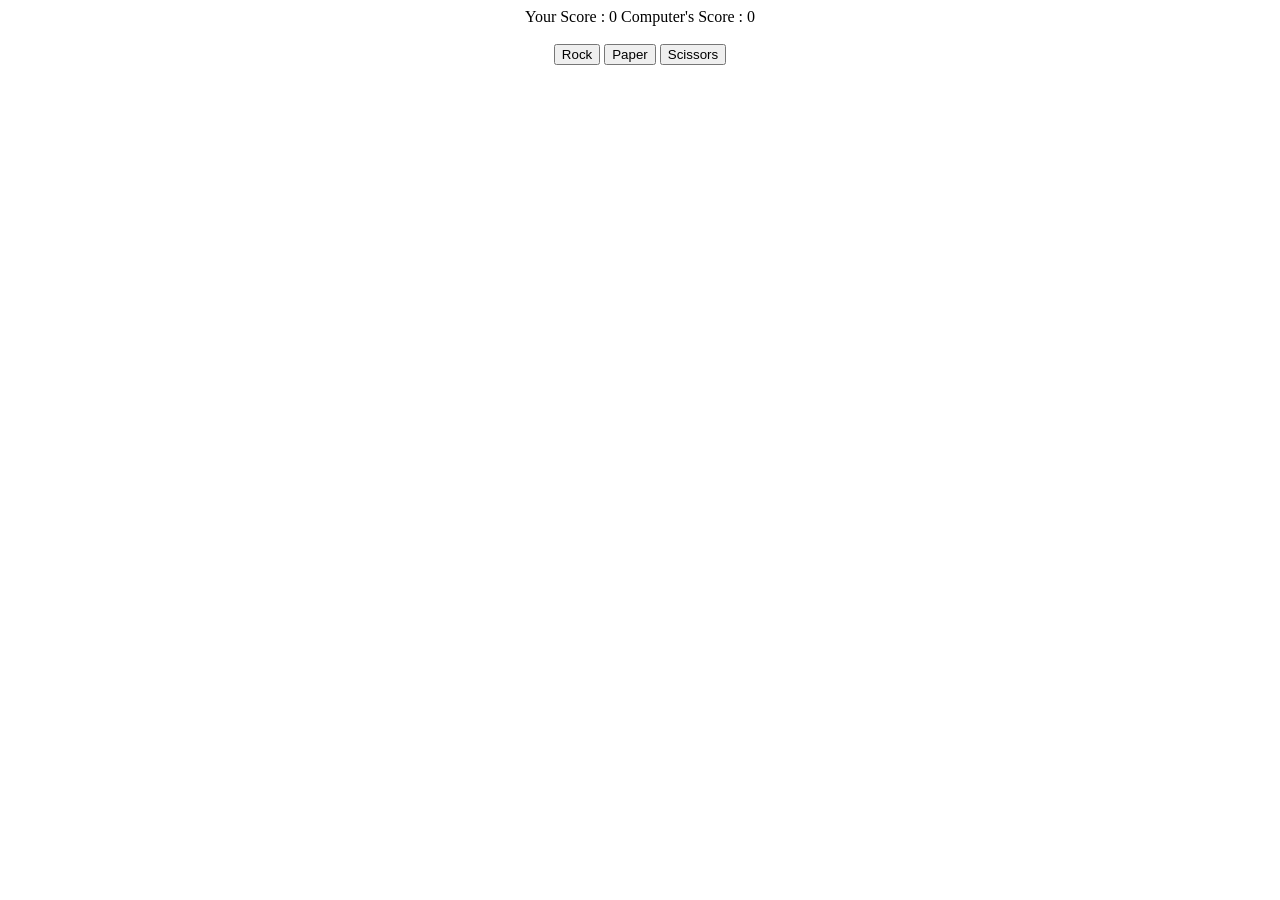
==== index.html @ 8fafe854 "Add index.html" ====
<!DOCTYPE html>
<html>
    <head>
        <title>Rock Paper Scissors
        </title>
    </head>
    <style>
        body{

            text-align: center;
            justify-content: center;
        }
    </style>
    <div class="score">Your Score : 0 Computer's Score : 0</div><br>
    <body><div class="buttons">
        <button id="rock">Rock</button>
        <button id="paper">Paper</button>
        <button id="scissors">Scissors</button></div><br>
    <div class="userOption"></div>
    <div class="compOption"></div>
    <div class="result"></div>
    </body>
    <script src="./script.js"></script>
</html>
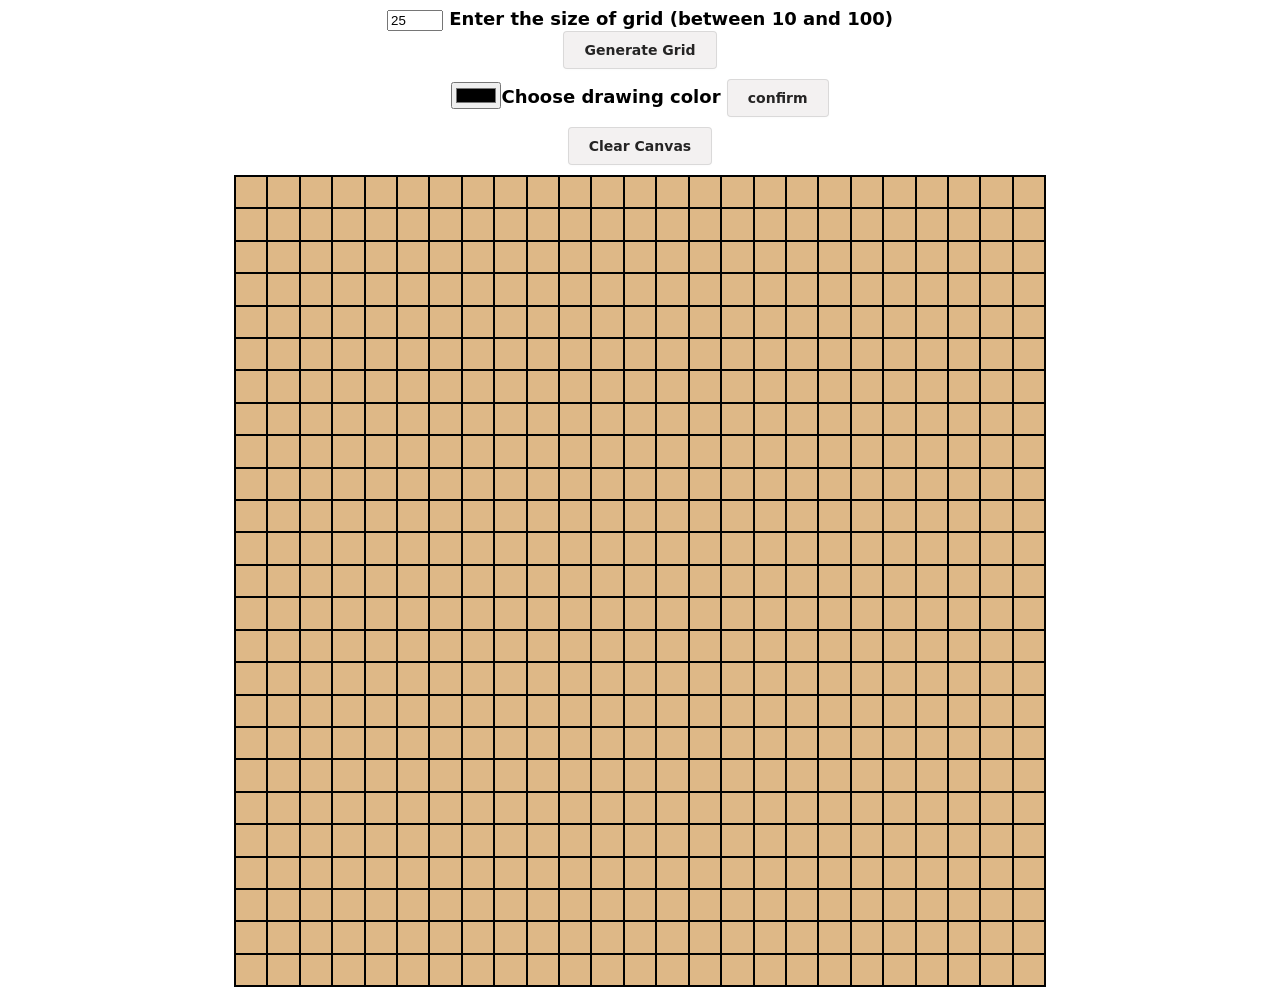
==== commit c082561b: "Pixel Art" ====
--- a/index.html
+++ b/index.html
@@ -1,24 +1,17 @@
 <!DOCTYPE html>
 <html>
     <head>
-        <title>Rock Paper Scissors
+        <title>Pixel Art
         </title>
     </head>
-    <style>
-        body{
-
-            text-align: center;
-            justify-content: center;
-        }
-    </style>
-    <div class="score">Your Score : 0 Computer's Score : 0</div><br>
-    <body><div class="buttons">
-        <button id="rock">Rock</button>
-        <button id="paper">Paper</button>
-        <button id="scissors">Scissors</button></div><br>
-    <div class="userOption"></div>
-    <div class="compOption"></div>
-    <div class="result"></div>
+    <link href="./style.css" rel="stylesheet">
+    <body>
+        <div class="d1"><input type="number" id="num" max="100" min="10" value="25"> Enter the size of grid (between 10 and 100) <button id="generate">Generate Grid</button></div>
+        <div class="d1"><input type="color" id="drawcolor">Choose drawing color <button onclick="drawingColor=drawingColorInput.value">confirm</button></div>
+        <div class="d1"><button id="generate">Clear Canvas</button></div>
+        <div class="container">
+        </div>
+        
     </body>
     <script src="./script.js"></script>
 </html>
--- a/style.css
+++ b/style.css
@@ -0,0 +1,91 @@
+
+
+.container{
+    display: flex;
+    flex-direction: column;
+    flex:1 0 auto;
+    height: 90vh;
+    margin: 0 auto;
+    width: 90vh;
+    z-index: -3;
+    border-style: solid;
+    border-width: 1px;
+    border-color: black;
+    background-color: grey;
+}
+.column{
+    display: flex;
+    flex-direction: row;
+    flex: 1;
+}
+.row{
+    background-color: burlywood;
+    flex:1;
+    border: solid;
+    border-color: black;
+    border-width: 0.5px;
+    transition: background-color 1s linear;
+}
+.row:hover{
+    background-color: rebeccapurple;
+    transition-duration: 0s;
+}
+.row:focus{
+
+    background-color: rebeccapurple;
+    transition-duration: 0s;
+}
+
+button {
+  align-items: center;
+  background-color: #f3f1f1;
+  border: 1px solid rgba(0, 0, 0, 0.1);
+  border-radius: .25rem;
+  box-shadow: rgba(0, 0, 0, 0.02) 0 1px 3px 0;
+  box-sizing: border-box;
+  color: rgba(0, 0, 0, 0.85);
+  cursor: pointer;
+  display: inline;
+  font-family: system-ui,-apple-system,system-ui,"Helvetica Neue",Helvetica,Arial,sans-serif;
+  font-size: 14px;
+  font-weight: 600;
+  justify-content: center;
+  margin: 0;
+  min-height: 2rem;
+  padding: calc(.875rem - 4px) calc(1.5rem - 4px);
+  position: relative;
+  text-decoration: none;
+  transition: all 250ms;
+  user-select: none;
+  -webkit-user-select: none;
+  touch-action: manipulation;
+  vertical-align: baseline;
+  width: auto;
+}
+
+button:hover,
+button:focus {
+  border-color: rgba(0, 0, 0, 0.15);
+  box-shadow: rgba(0, 0, 0, 0.1) 0 4px 12px;
+  color: rgba(0, 0, 0, 0.65);
+}
+
+button:hover {
+  transform: translateY(-1px);
+}
+
+button:active {
+  background-color: #F0F0F1;
+  border-color: rgba(0, 0, 0, 0.15);
+  box-shadow: rgba(0, 0, 0, 0.06) 0 2px 4px;
+  color: rgba(0, 0, 0, 0.65);
+  transform: translateY(0);
+}
+body{  font-family: system-ui,-apple-system,system-ui,"Helvetica Neue",Helvetica,Arial,sans-serif;
+  font-size: 18px;
+  font-weight: 600;}
+.d1 {
+    width: 50%; 
+    margin: 0 auto 10px auto; 
+    text-align: center; 
+}
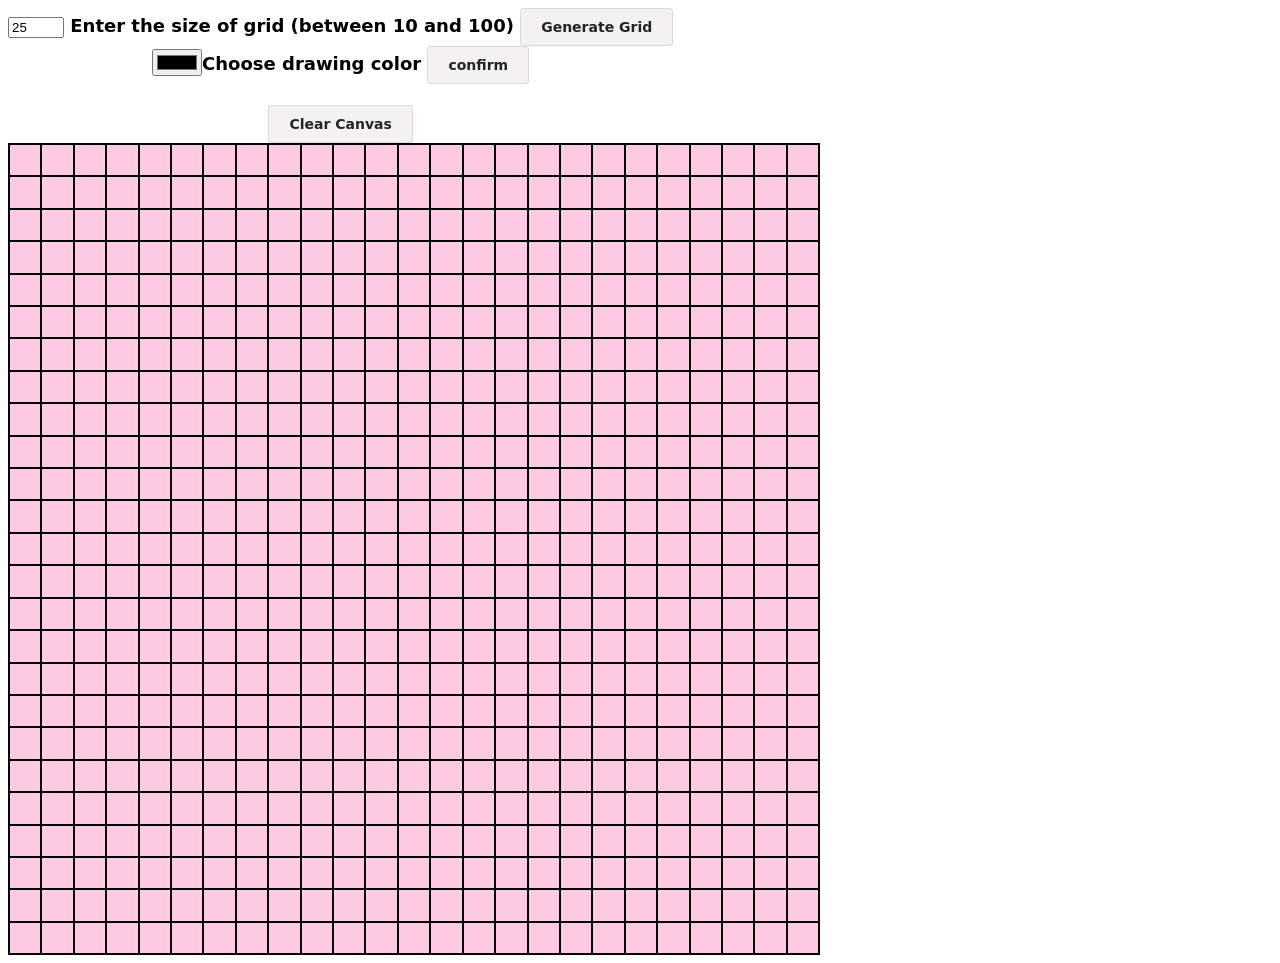
==== commit a1a31f9c: "update index.html, style.css, script.js" ====
--- a/index.html
+++ b/index.html
@@ -1,16 +1,18 @@
 <!DOCTYPE html>
 <html>
     <head>
+         <meta charset="UTF-8">
+         <meta name="viewport" content="width=device-width, initial-scale=1.0">
         <title>Pixel Art
         </title>
     </head>
     <link href="./style.css" rel="stylesheet">
     <body>
-        <div class="d1"><input type="number" id="num" max="100" min="10" value="25"> Enter the size of grid (between 10 and 100) <button id="generate">Generate Grid</button></div>
-        <div class="d1"><input type="color" id="drawcolor">Choose drawing color <button onclick="drawingColor=drawingColorInput.value">confirm</button></div>
-        <div class="d1"><button id="generate">Clear Canvas</button></div>
-        <div class="container">
-        </div>
+        <div><div class="d1"><input type="number" id="num" max="100" min="10" value="25"> Enter the size of grid (between 10 and 100) <button id="generate">Generate Grid</button></div>
+        <div class="d1"><input type="color" id="drawcolor">Choose drawing color <button onclick="drawingColor=drawingColorInput.value;document.documentElement.style.setProperty('--hoverColor', drawingColor);">confirm</button></div>
+       <br> <div class="d1"><button id="generate">Clear Canvas</button></div></div>
+        <div><div id="container">
+        </div></div>
         
     </body>
     <script src="./script.js"></script>
--- a/style.css
+++ b/style.css
@@ -1,12 +1,11 @@
 
 
-.container{
+#container{
     display: flex;
     flex-direction: column;
     flex:1 0 auto;
-    height: 90vh;
-    margin: 0 auto;
-    width: 90vh;
+  width: min(90vw, 90vh); 
+  height: min(90vw, 90vh);
     z-index: -3;
     border-style: solid;
     border-width: 1px;
@@ -19,23 +18,17 @@
     flex: 1;
 }
 .row{
-    background-color: burlywood;
+    background-color: rgb(253, 201, 227);
     flex:1;
-    border: solid;
-    border-color: black;
+    border-style: solid;
+    border-color: rgb(0, 0, 0);
     border-width: 0.5px;
     transition: background-color 1s linear;
 }
 .row:hover{
-    background-color: rebeccapurple;
+    background-color: var(--hoverColor,black);
     transition-duration: 0s;
 }
-.row:focus{
-
-    background-color: rebeccapurple;
-    transition-duration: 0s;
-}
-
 button {
   align-items: center;
   background-color: #f3f1f1;
@@ -83,9 +76,14 @@
 }
 body{  font-family: system-ui,-apple-system,system-ui,"Helvetica Neue",Helvetica,Arial,sans-serif;
   font-size: 18px;
-  font-weight: 600;}
+  font-weight: 600;
+  
+  display: flex;flex-direction: row;align-items: center;
+  flex-wrap: wrap;
+
+}
 .d1 {
-    width: 50%; 
-    margin: 0 auto 10px auto; 
+  margin-right: 10px;
+  display: block;
     text-align: center; 
-}+}
